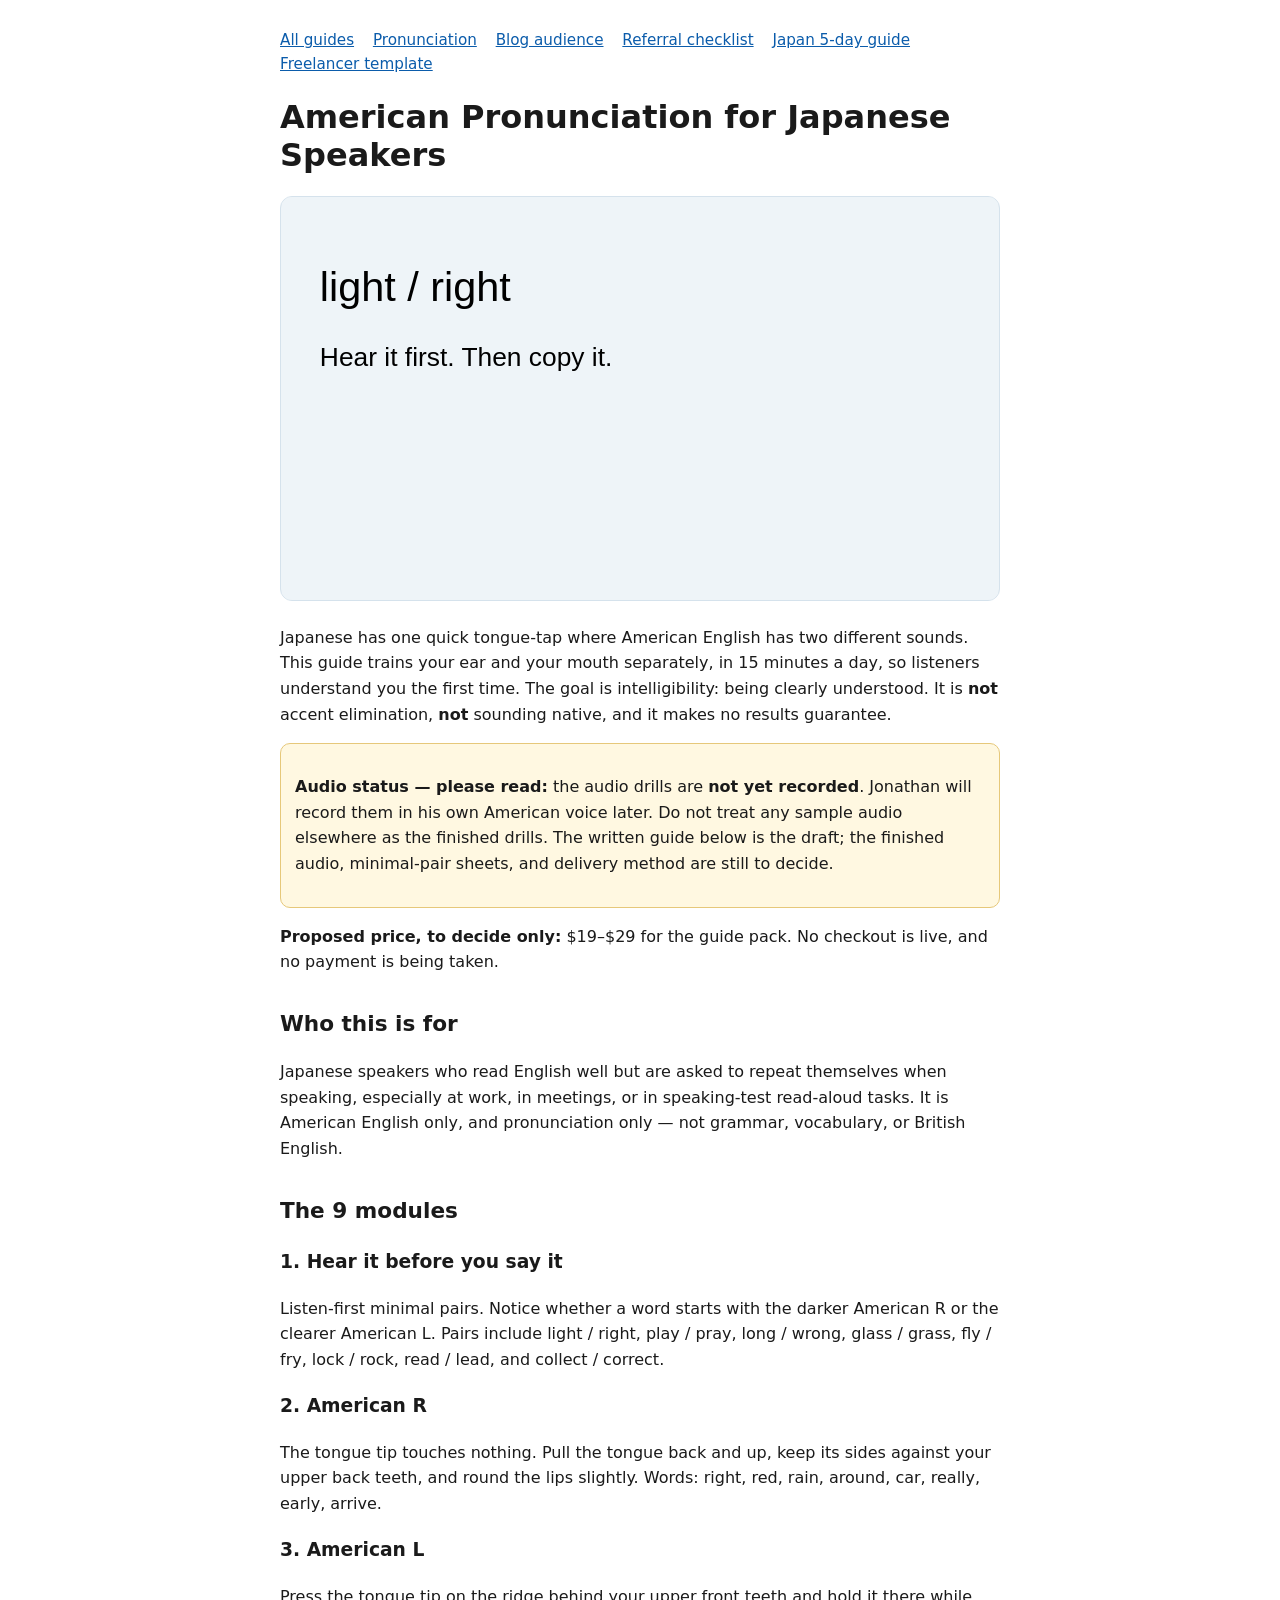
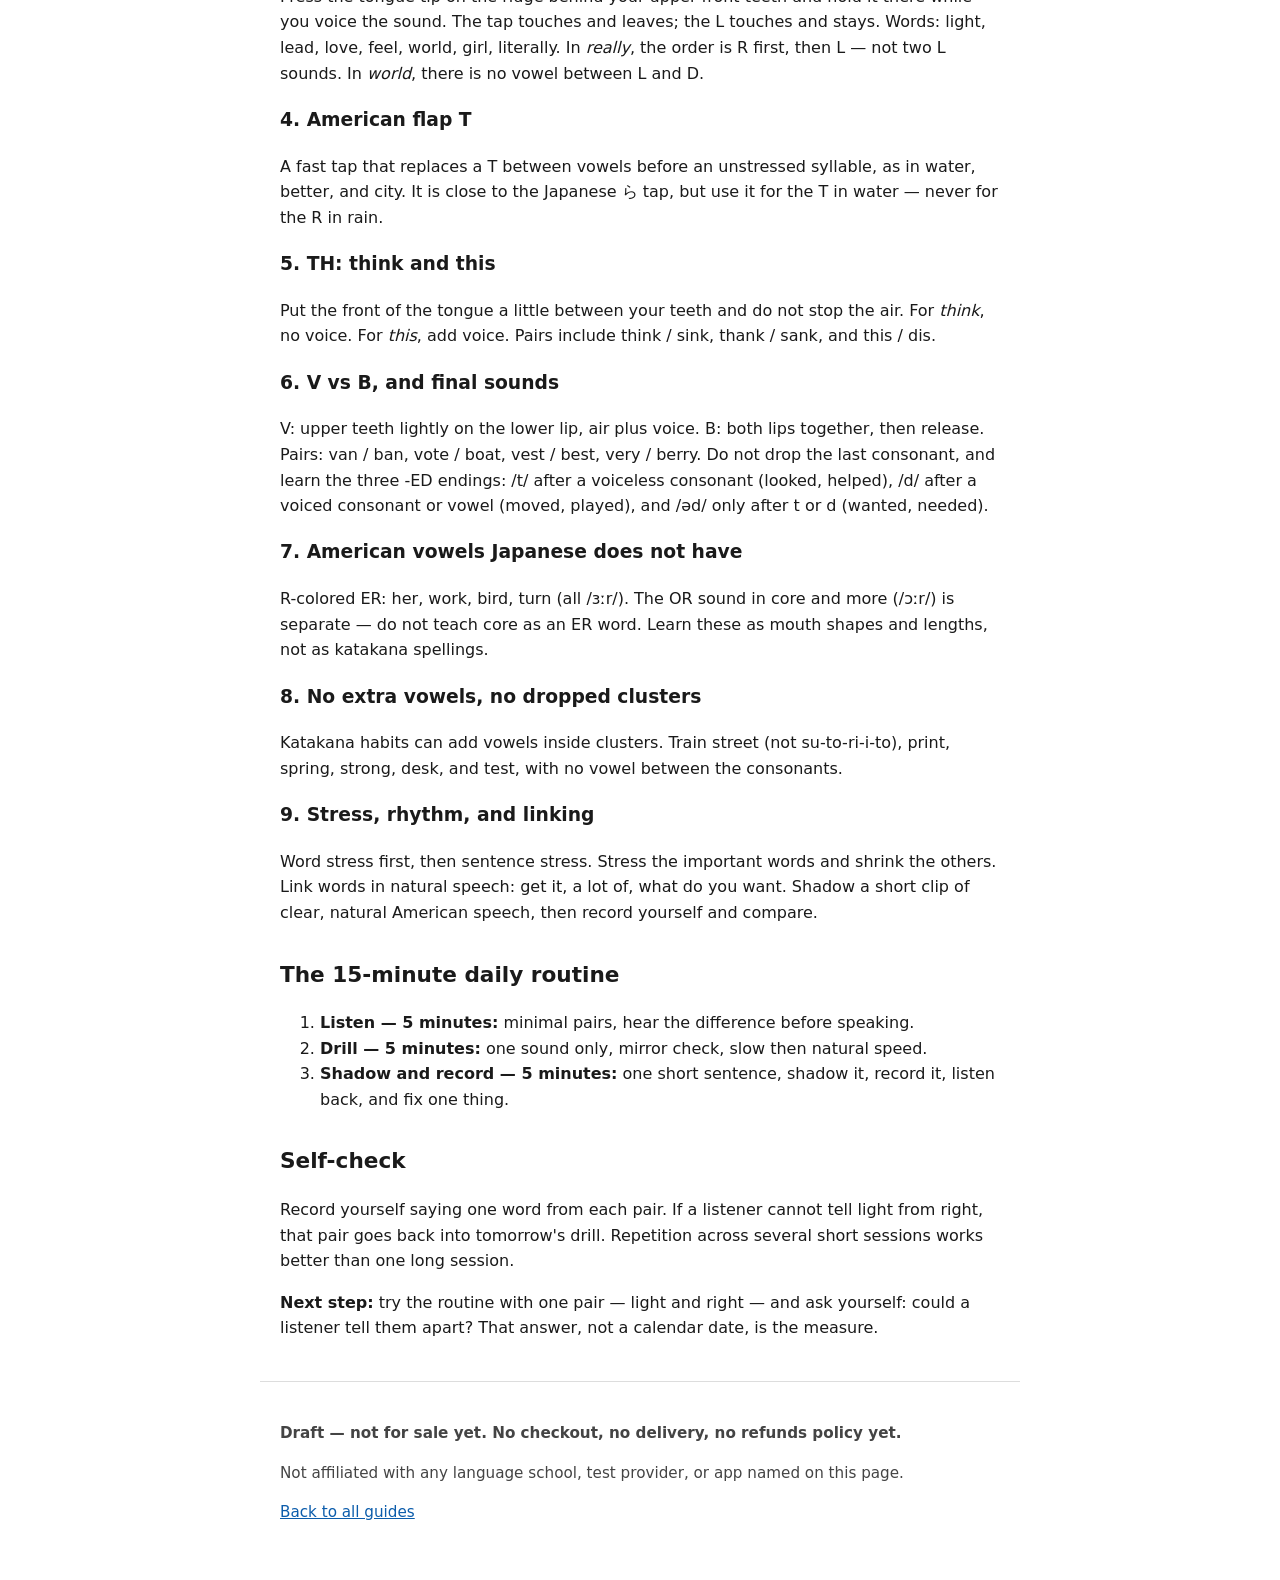
==== american-pronunciation-for-japanese-learners.html @ cc3d3645 "Add american-pronunciation-for-japanese-learners.html (deploy-ready static page set, draft, not for " ====
<!DOCTYPE html>
<html lang="en">
<head>
<meta charset="utf-8">
<meta name="viewport" content="width=device-width, initial-scale=1">
<title>American Pronunciation for Japanese Speakers: Be Understood, Not Just Correct</title>
<meta name="description" content="Learn American R and L, flap T, TH, and rhythm with short daily drills made for Japanese speakers. Hear it, copy it, record it.">
<meta name="robots" content="index, follow, max-image-preview:large">
<meta property="og:title" content="American Pronunciation for Japanese Speakers: Be Understood, Not Just Correct">
<meta property="og:description" content="Learn American R and L, flap T, TH, and rhythm with short daily drills made for Japanese speakers. Hear it, copy it, record it.">
<meta property="og:image" content="images/hero-placeholder.svg">
<meta property="og:type" content="website">
<style>
*{box-sizing:border-box}body{margin:0;font-family:system-ui,-apple-system,Segoe UI,Roboto,Arial,sans-serif;line-height:1.6;color:#1a1a1a;background:#fff}
header,main,footer{max-width:760px;margin:0 auto;padding:0 20px}
header{padding-top:28px}nav{font-size:.95rem}nav a{margin-right:14px}
h1{font-size:2rem;line-height:1.2}h2{margin-top:2rem;font-size:1.35rem}
a{color:#0b5cab}.hero{width:100%;height:auto;aspect-ratio:16/9;background:#eef4f8;border:1px solid #d5e2ec;border-radius:12px}
.card{border:1px solid #ddd;border-radius:12px;padding:16px;margin:16px 0}.note{background:#fff8e1;border:1px solid #e6c87a;border-radius:10px;padding:14px}
footer{border-top:1px solid #ddd;margin-top:40px;padding:24px 20px 40px;color:#444;font-size:.95rem}
@media(max-width:520px){h1{font-size:1.6rem}}
</style>
</head>
<body>
<header><nav><a href="index.html">All guides</a> <a href="american-pronunciation-for-japanese-learners.html">Pronunciation</a> <a href="blog-audience-growth-guide.html">Blog audience</a> <a href="referral-bonus-checklist.html">Referral checklist</a> <a href="japan-travel-5-day-guide.html">Japan 5-day guide</a> <a href="freelancer-budget-pricing-template.html">Freelancer template</a></nav></header>
<main>
<h1>American Pronunciation for Japanese Speakers</h1>
<svg class="hero" role="img" aria-label="Illustration of two speech bubbles showing light and right as a minimal pair" width="760" height="428" viewBox="0 0 760 428" xmlns="http://www.w3.org/2000/svg"><rect width="760" height="428" fill="#eef4f8"/><text x="40" y="110" font-size="44" font-family="sans-serif">light / right</text><text x="40" y="180" font-size="28" font-family="sans-serif">Hear it first. Then copy it.</text></svg>
<p>Japanese has one quick tongue-tap where American English has two different sounds. This guide trains your ear and your mouth separately, in 15 minutes a day, so listeners understand you the first time. The goal is intelligibility: being clearly understood. It is <strong>not</strong> accent elimination, <strong>not</strong> sounding native, and it makes no results guarantee.</p>
<div class="note"><p><strong>Audio status — please read:</strong> the audio drills are <strong>not yet recorded</strong>. Jonathan will record them in his own American voice later. Do not treat any sample audio elsewhere as the finished drills. The written guide below is the draft; the finished audio, minimal-pair sheets, and delivery method are still to decide.</p></div>
<p><strong>Proposed price, to decide only:</strong> $19–$29 for the guide pack. No checkout is live, and no payment is being taken.</p>
<h2>Who this is for</h2><p>Japanese speakers who read English well but are asked to repeat themselves when speaking, especially at work, in meetings, or in speaking-test read-aloud tasks. It is American English only, and pronunciation only — not grammar, vocabulary, or British English.</p>
<h2>The 9 modules</h2>
<h3>1. Hear it before you say it</h3><p>Listen-first minimal pairs. Notice whether a word starts with the darker American R or the clearer American L. Pairs include light / right, play / pray, long / wrong, glass / grass, fly / fry, lock / rock, read / lead, and collect / correct.</p>
<h3>2. American R</h3><p>The tongue tip touches nothing. Pull the tongue back and up, keep its sides against your upper back teeth, and round the lips slightly. Words: right, red, rain, around, car, really, early, arrive.</p>
<h3>3. American L</h3><p>Press the tongue tip on the ridge behind your upper front teeth and hold it there while you voice the sound. The tap touches and leaves; the L touches and stays. Words: light, lead, love, feel, world, girl, literally. In <em>really</em>, the order is R first, then L — not two L sounds. In <em>world</em>, there is no vowel between L and D.</p>
<h3>4. American flap T</h3><p>A fast tap that replaces a T between vowels before an unstressed syllable, as in water, better, and city. It is close to the Japanese ら tap, but use it for the T in water — never for the R in rain.</p>
<h3>5. TH: think and this</h3><p>Put the front of the tongue a little between your teeth and do not stop the air. For <em>think</em>, no voice. For <em>this</em>, add voice. Pairs include think / sink, thank / sank, and this / dis.</p>
<h3>6. V vs B, and final sounds</h3><p>V: upper teeth lightly on the lower lip, air plus voice. B: both lips together, then release. Pairs: van / ban, vote / boat, vest / best, very / berry. Do not drop the last consonant, and learn the three -ED endings: /t/ after a voiceless consonant (looked, helped), /d/ after a voiced consonant or vowel (moved, played), and /əd/ only after t or d (wanted, needed).</p>
<h3>7. American vowels Japanese does not have</h3><p>R-colored ER: her, work, bird, turn (all /ɜːr/). The OR sound in core and more (/ɔːr/) is separate — do not teach core as an ER word. Learn these as mouth shapes and lengths, not as katakana spellings.</p>
<h3>8. No extra vowels, no dropped clusters</h3><p>Katakana habits can add vowels inside clusters. Train street (not su-to-ri-i-to), print, spring, strong, desk, and test, with no vowel between the consonants.</p>
<h3>9. Stress, rhythm, and linking</h3><p>Word stress first, then sentence stress. Stress the important words and shrink the others. Link words in natural speech: get it, a lot of, what do you want. Shadow a short clip of clear, natural American speech, then record yourself and compare.</p>
<h2>The 15-minute daily routine</h2><ol><li><strong>Listen — 5 minutes:</strong> minimal pairs, hear the difference before speaking.</li><li><strong>Drill — 5 minutes:</strong> one sound only, mirror check, slow then natural speed.</li><li><strong>Shadow and record — 5 minutes:</strong> one short sentence, shadow it, record it, listen back, and fix one thing.</li></ol>
<h2>Self-check</h2><p>Record yourself saying one word from each pair. If a listener cannot tell light from right, that pair goes back into tomorrow's drill. Repetition across several short sessions works better than one long session.</p>
<p><strong>Next step:</strong> try the routine with one pair — light and right — and ask yourself: could a listener tell them apart? That answer, not a calendar date, is the measure.</p>
</main>
<footer>
<p><strong>Draft — not for sale yet. No checkout, no delivery, no refunds policy yet.</strong></p>
<p>Not affiliated with any language school, test provider, or app named on this page.</p>
<p><a href="index.html">Back to all guides</a></p>
</footer>
</body>
</html>
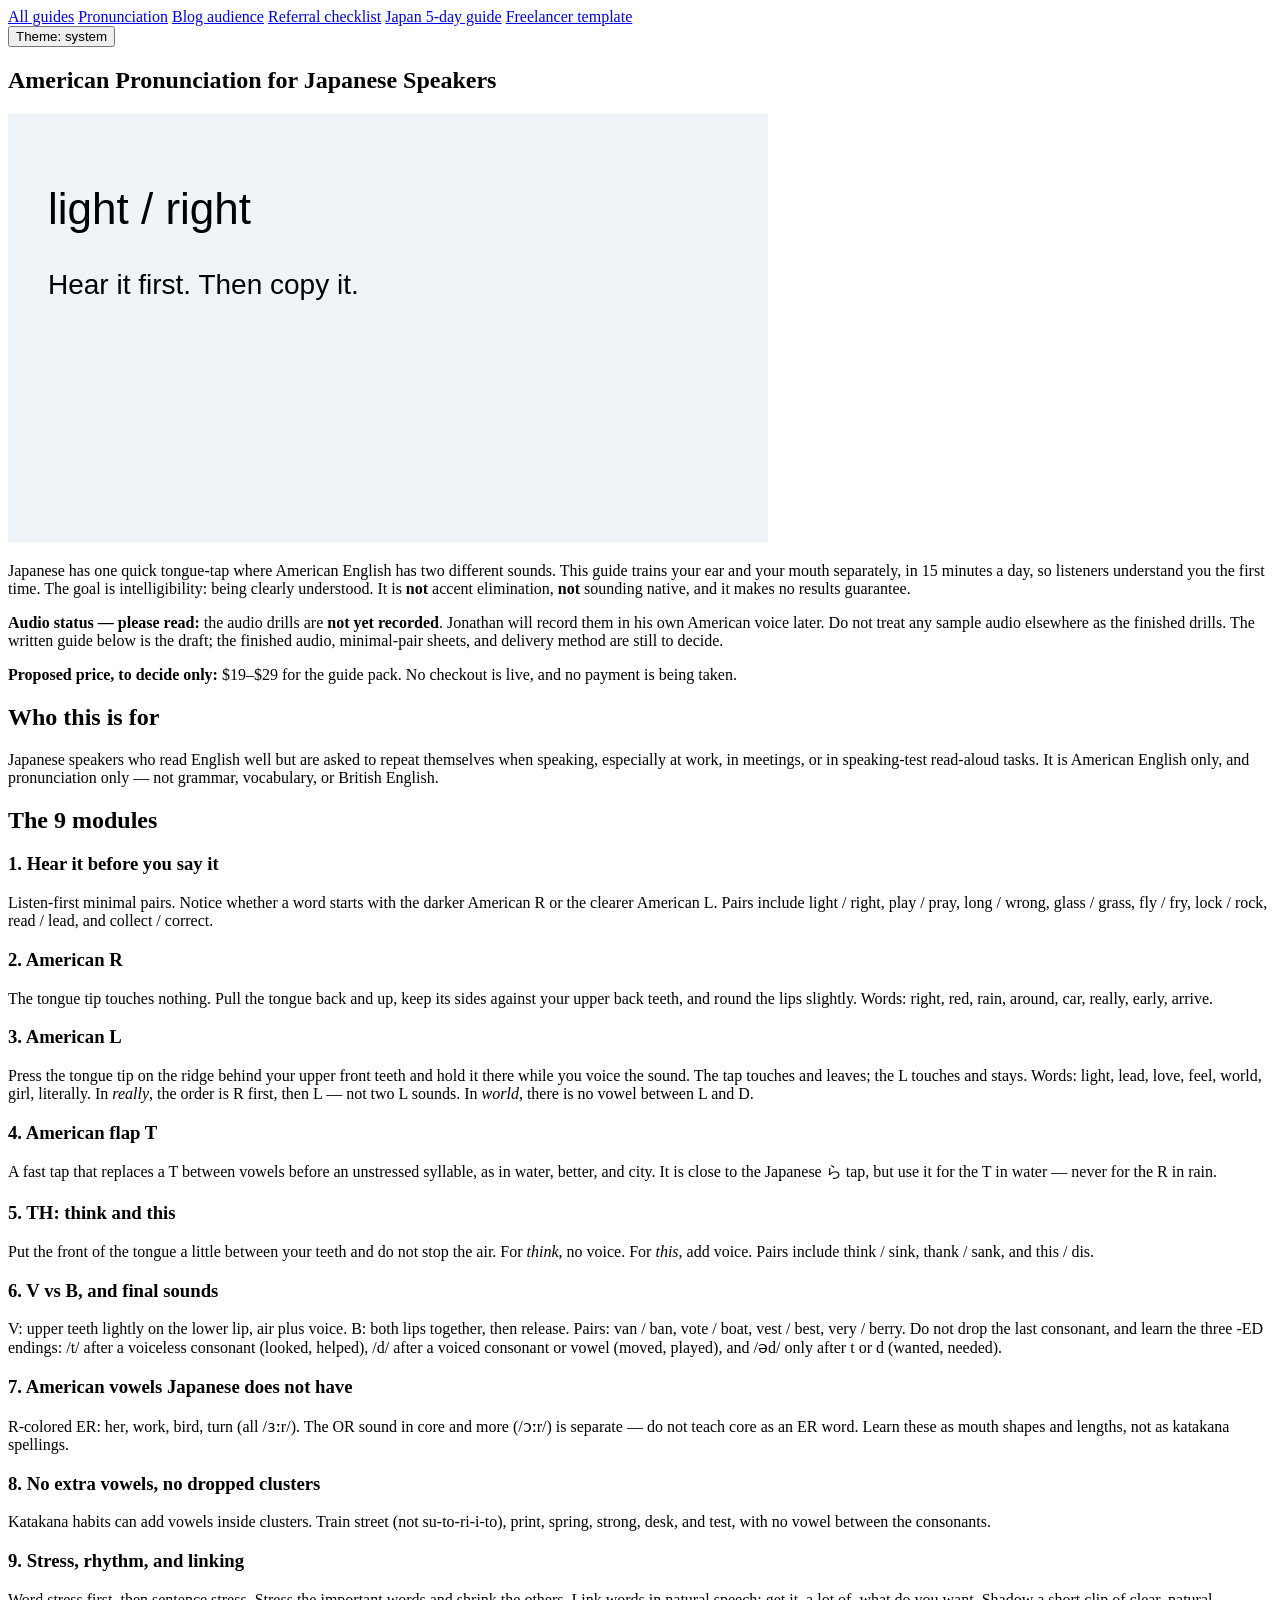
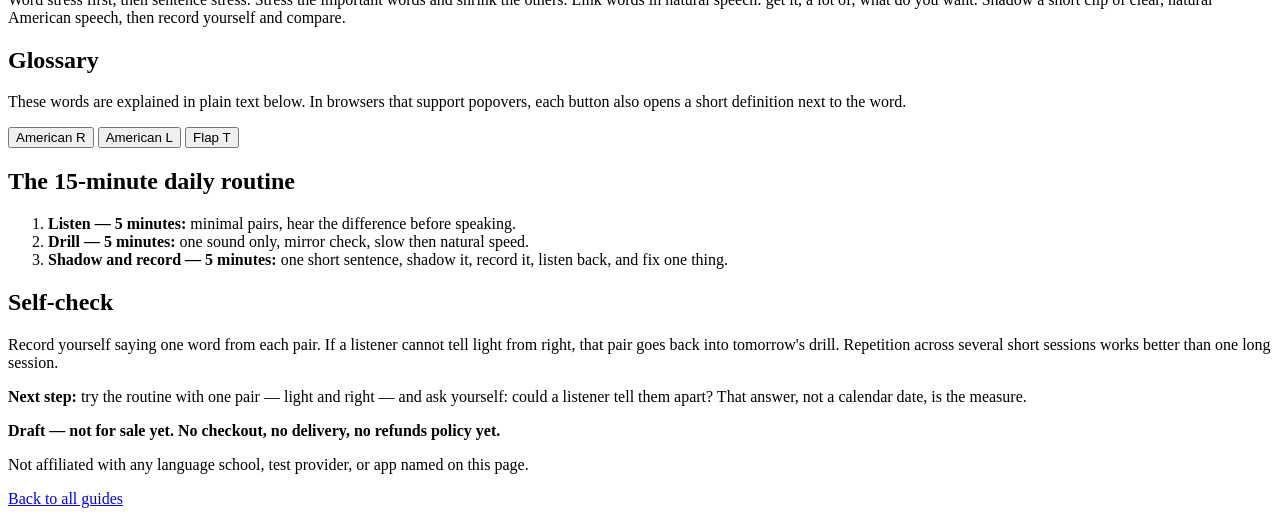
==== commit ff486fbb: "Upgrade american-pronunciation-for-japanese-learners.html with 2026 HTML/CSS/JS methods (draft, not " ====
--- a/american-pronunciation-for-japanese-learners.html
+++ b/american-pronunciation-for-japanese-learners.html
@@ -3,6 +3,7 @@
 <head>
 <meta charset="utf-8">
 <meta name="viewport" content="width=device-width, initial-scale=1">
+<meta name="color-scheme" content="light dark">
 <title>American Pronunciation for Japanese Speakers: Be Understood, Not Just Correct</title>
 <meta name="description" content="Learn American R and L, flap T, TH, and rhythm with short daily drills made for Japanese speakers. Hear it, copy it, record it.">
 <meta name="robots" content="index, follow, max-image-preview:large">
@@ -10,22 +11,43 @@
 <meta property="og:description" content="Learn American R and L, flap T, TH, and rhythm with short daily drills made for Japanese speakers. Hear it, copy it, record it.">
 <meta property="og:image" content="images/hero-placeholder.svg">
 <meta property="og:type" content="website">
-<style>
-*{box-sizing:border-box}body{margin:0;font-family:system-ui,-apple-system,Segoe UI,Roboto,Arial,sans-serif;line-height:1.6;color:#1a1a1a;background:#fff}
-header,main,footer{max-width:760px;margin:0 auto;padding:0 20px}
-header{padding-top:28px}nav{font-size:.95rem}nav a{margin-right:14px}
-h1{font-size:2rem;line-height:1.2}h2{margin-top:2rem;font-size:1.35rem}
-a{color:#0b5cab}.hero{width:100%;height:auto;aspect-ratio:16/9;background:#eef4f8;border:1px solid #d5e2ec;border-radius:12px}
-.card{border:1px solid #ddd;border-radius:12px;padding:16px;margin:16px 0}.note{background:#fff8e1;border:1px solid #e6c87a;border-radius:10px;padding:14px}
-footer{border-top:1px solid #ddd;margin-top:40px;padding:24px 20px 40px;color:#444;font-size:.95rem}
-@media(max-width:520px){h1{font-size:1.6rem}}
-</style>
+<link rel="stylesheet" href="assets/style.css">
+<style>.skip-link{position:absolute;inset-inline-start:-9999px}.skip-link:focus{inset-inline-start:1rem;inset-block-start:1rem;background:Canvas;color:CanvasText;padding:.5rem}.progress{position:fixed;inset-block-start:0;inset-inline:0;block-size:4px;z-index:10}</style>
+<script type="application/ld+json">
+[
+  {
+    "@context": "https://schema.org",
+    "@type": "WebPage",
+    "name": "American Pronunciation for Japanese Speakers: Be Understood, Not Just Correct",
+    "description": "Learn American R and L, flap T, TH, and rhythm with short daily drills made for Japanese speakers. Hear it, copy it, record it.",
+    "inLanguage": "en"
+  },
+  {
+    "@context": "https://schema.org",
+    "@type": "Article",
+    "headline": "American Pronunciation for Japanese Speakers: Be Understood, Not Just Correct",
+    "description": "Learn American R and L, flap T, TH, and rhythm with short daily drills made for Japanese speakers. Hear it, copy it, record it.",
+    "inLanguage": "en",
+    "author": {
+      "@type": "Person",
+      "name": "Jonathan"
+    }
+  }
+]
+</script>
+<script type="speculationrules">
+{"prerender":[{"where":{"href_matches":"/*"},"eagerness":"moderate"}]}
+</script>
 </head>
 <body>
-<header><nav><a href="index.html">All guides</a> <a href="american-pronunciation-for-japanese-learners.html">Pronunciation</a> <a href="blog-audience-growth-guide.html">Blog audience</a> <a href="referral-bonus-checklist.html">Referral checklist</a> <a href="japan-travel-5-day-guide.html">Japan 5-day guide</a> <a href="freelancer-budget-pricing-template.html">Freelancer template</a></nav></header>
-<main>
+<div class="progress" aria-hidden="true"></div>
+<a class="skip-link" href="#main">Skip to main content</a>
+<span id="top-sentinel" aria-hidden="true"></span>
+<header><nav aria-label="Guide pages"><a href="index.html">All guides</a> <a href="american-pronunciation-for-japanese-learners.html">Pronunciation</a> <a href="blog-audience-growth-guide.html">Blog audience</a> <a href="referral-bonus-checklist.html">Referral checklist</a> <a href="japan-travel-5-day-guide.html">Japan 5-day guide</a> <a href="freelancer-budget-pricing-template.html">Freelancer template</a></nav><button class="theme-toggle" type="button" data-theme-toggle aria-label="Toggle colour theme">Theme: system</button></header>
+<main id="main">
+<article>
 <h1>American Pronunciation for Japanese Speakers</h1>
-<svg class="hero" role="img" aria-label="Illustration of two speech bubbles showing light and right as a minimal pair" width="760" height="428" viewBox="0 0 760 428" xmlns="http://www.w3.org/2000/svg"><rect width="760" height="428" fill="#eef4f8"/><text x="40" y="110" font-size="44" font-family="sans-serif">light / right</text><text x="40" y="180" font-size="28" font-family="sans-serif">Hear it first. Then copy it.</text></svg>
+<svg class="hero" fetchpriority="high" role="img" aria-label="Illustration of two speech bubbles showing light and right as a minimal pair" width="760" height="428" viewBox="0 0 760 428" xmlns="http://www.w3.org/2000/svg"><rect width="760" height="428" fill="#eef4f8"/><text x="40" y="110" font-size="44" font-family="sans-serif">light / right</text><text x="40" y="180" font-size="28" font-family="sans-serif">Hear it first. Then copy it.</text></svg>
 <p>Japanese has one quick tongue-tap where American English has two different sounds. This guide trains your ear and your mouth separately, in 15 minutes a day, so listeners understand you the first time. The goal is intelligibility: being clearly understood. It is <strong>not</strong> accent elimination, <strong>not</strong> sounding native, and it makes no results guarantee.</p>
 <div class="note"><p><strong>Audio status — please read:</strong> the audio drills are <strong>not yet recorded</strong>. Jonathan will record them in his own American voice later. Do not treat any sample audio elsewhere as the finished drills. The written guide below is the draft; the finished audio, minimal-pair sheets, and delivery method are still to decide.</p></div>
 <p><strong>Proposed price, to decide only:</strong> $19–$29 for the guide pack. No checkout is live, and no payment is being taken.</p>
@@ -40,14 +62,27 @@
 <h3>7. American vowels Japanese does not have</h3><p>R-colored ER: her, work, bird, turn (all /ɜːr/). The OR sound in core and more (/ɔːr/) is separate — do not teach core as an ER word. Learn these as mouth shapes and lengths, not as katakana spellings.</p>
 <h3>8. No extra vowels, no dropped clusters</h3><p>Katakana habits can add vowels inside clusters. Train street (not su-to-ri-i-to), print, spring, strong, desk, and test, with no vowel between the consonants.</p>
 <h3>9. Stress, rhythm, and linking</h3><p>Word stress first, then sentence stress. Stress the important words and shrink the others. Link words in natural speech: get it, a lot of, what do you want. Shadow a short clip of clear, natural American speech, then record yourself and compare.</p>
+<section class="glossary" aria-label="Pronunciation glossary">
+<h2>Glossary</h2>
+<p>These words are explained in plain text below. In browsers that support popovers, each button also opens a short definition next to the word.</p>
+<button class="gloss-btn" type="button" popovertarget="gloss-r" aria-label="Definition of American R">American R</button>
+<div class="gloss" id="gloss-r" popover><p>American R: the tongue tip touches nothing. Pull the tongue back and up, keep its sides against your upper back teeth, and round the lips slightly.</p></div>
+<button class="gloss-btn" type="button" popovertarget="gloss-l" aria-label="Definition of American L">American L</button>
+<div class="gloss" id="gloss-l" popover><p>American L: press the tongue tip on the ridge behind your upper front teeth and hold it there while you voice the sound. The tap touches and leaves; the L touches and stays.</p></div>
+<button class="gloss-btn" type="button" popovertarget="gloss-t" aria-label="Definition of flap T">Flap T</button>
+<div class="gloss" id="gloss-t" popover><p>Flap T: a fast tap that replaces a T between vowels before an unstressed syllable, as in water, better, and city.</p></div>
+</section>
 <h2>The 15-minute daily routine</h2><ol><li><strong>Listen — 5 minutes:</strong> minimal pairs, hear the difference before speaking.</li><li><strong>Drill — 5 minutes:</strong> one sound only, mirror check, slow then natural speed.</li><li><strong>Shadow and record — 5 minutes:</strong> one short sentence, shadow it, record it, listen back, and fix one thing.</li></ol>
 <h2>Self-check</h2><p>Record yourself saying one word from each pair. If a listener cannot tell light from right, that pair goes back into tomorrow's drill. Repetition across several short sessions works better than one long session.</p>
 <p><strong>Next step:</strong> try the routine with one pair — light and right — and ask yourself: could a listener tell them apart? That answer, not a calendar date, is the measure.</p>
+</article>
 </main>
 <footer>
 <p><strong>Draft — not for sale yet. No checkout, no delivery, no refunds policy yet.</strong></p>
 <p>Not affiliated with any language school, test provider, or app named on this page.</p>
 <p><a href="index.html">Back to all guides</a></p>
 </footer>
+<button class="to-top" type="button" data-to-top hidden>Back to top</button>
+<script type="module" src="assets/app.js" defer></script>
 </body>
 </html>
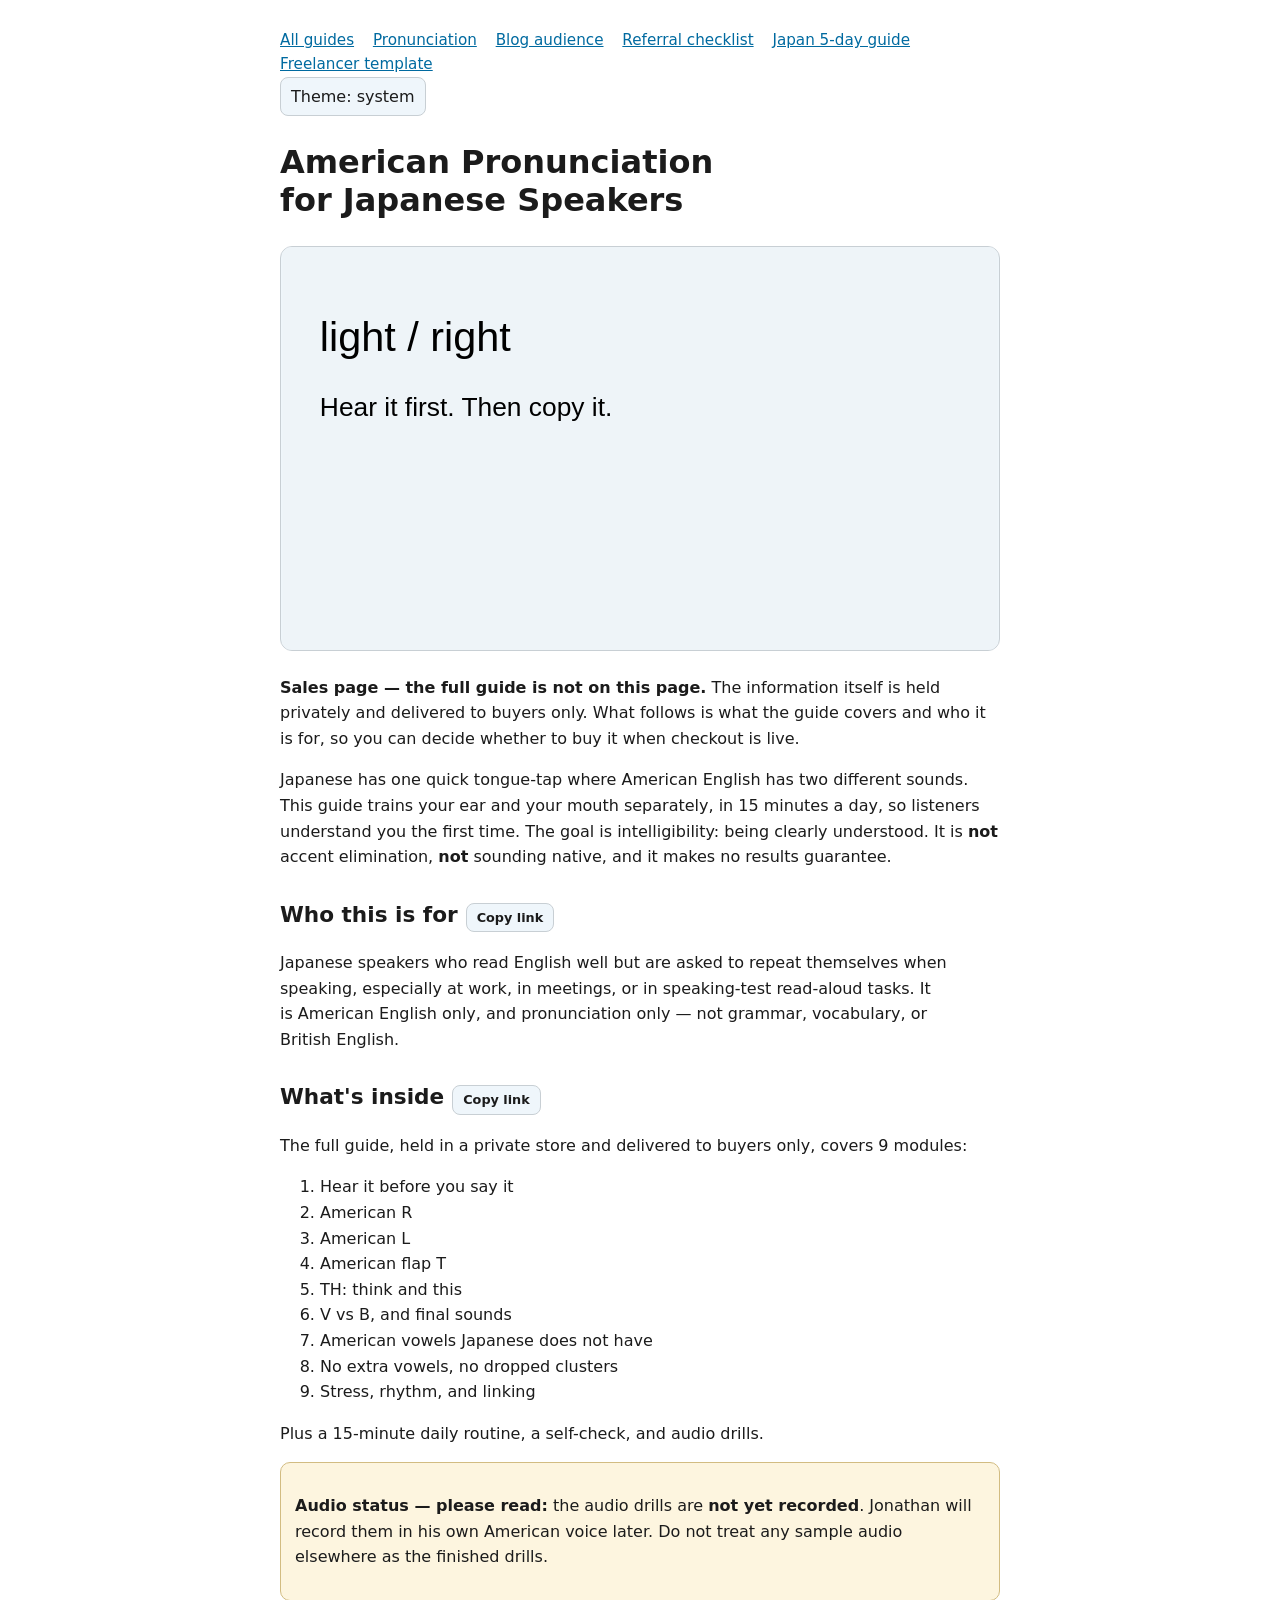
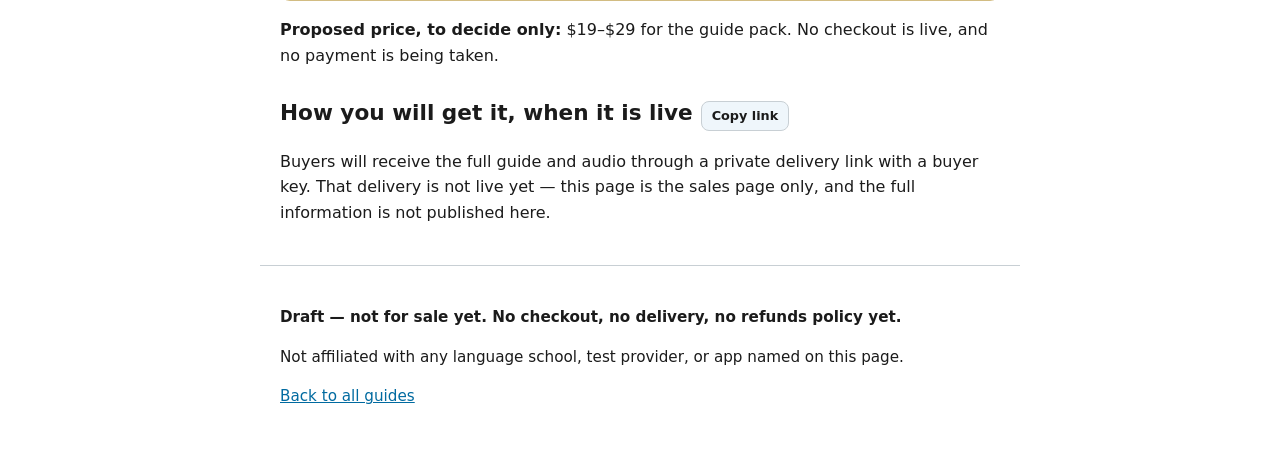
==== commit 0d4e9819: "Replace full guide with sales page only: american-pronunciation-for-japanese-learners.html (full con" ====
--- a/american-pronunciation-for-japanese-learners.html
+++ b/american-pronunciation-for-japanese-learners.html
@@ -48,33 +48,13 @@
 <article>
 <h1>American Pronunciation for Japanese Speakers</h1>
 <svg class="hero" fetchpriority="high" role="img" aria-label="Illustration of two speech bubbles showing light and right as a minimal pair" width="760" height="428" viewBox="0 0 760 428" xmlns="http://www.w3.org/2000/svg"><rect width="760" height="428" fill="#eef4f8"/><text x="40" y="110" font-size="44" font-family="sans-serif">light / right</text><text x="40" y="180" font-size="28" font-family="sans-serif">Hear it first. Then copy it.</text></svg>
+<p><strong>Sales page — the full guide is not on this page.</strong> The information itself is held privately and delivered to buyers only. What follows is what the guide covers and who it is for, so you can decide whether to buy it when checkout is live.</p>
 <p>Japanese has one quick tongue-tap where American English has two different sounds. This guide trains your ear and your mouth separately, in 15 minutes a day, so listeners understand you the first time. The goal is intelligibility: being clearly understood. It is <strong>not</strong> accent elimination, <strong>not</strong> sounding native, and it makes no results guarantee.</p>
-<div class="note"><p><strong>Audio status — please read:</strong> the audio drills are <strong>not yet recorded</strong>. Jonathan will record them in his own American voice later. Do not treat any sample audio elsewhere as the finished drills. The written guide below is the draft; the finished audio, minimal-pair sheets, and delivery method are still to decide.</p></div>
+<h2>Who this is for</h2><p>Japanese speakers who read English well but are asked to repeat themselves when speaking, especially at work, in meetings, or in speaking-test read-aloud tasks. It is American English only, and pronunciation only — not grammar, vocabulary, or British English.</p>
+<h2>What's inside</h2><p>The full guide, held in a private store and delivered to buyers only, covers 9 modules:</p><ol><li>Hear it before you say it</li><li>American R</li><li>American L</li><li>American flap T</li><li>TH: think and this</li><li>V vs B, and final sounds</li><li>American vowels Japanese does not have</li><li>No extra vowels, no dropped clusters</li><li>Stress, rhythm, and linking</li></ol><p>Plus a 15-minute daily routine, a self-check, and audio drills.</p>
+<div class="note"><p><strong>Audio status — please read:</strong> the audio drills are <strong>not yet recorded</strong>. Jonathan will record them in his own American voice later. Do not treat any sample audio elsewhere as the finished drills.</p></div>
 <p><strong>Proposed price, to decide only:</strong> $19–$29 for the guide pack. No checkout is live, and no payment is being taken.</p>
-<h2>Who this is for</h2><p>Japanese speakers who read English well but are asked to repeat themselves when speaking, especially at work, in meetings, or in speaking-test read-aloud tasks. It is American English only, and pronunciation only — not grammar, vocabulary, or British English.</p>
-<h2>The 9 modules</h2>
-<h3>1. Hear it before you say it</h3><p>Listen-first minimal pairs. Notice whether a word starts with the darker American R or the clearer American L. Pairs include light / right, play / pray, long / wrong, glass / grass, fly / fry, lock / rock, read / lead, and collect / correct.</p>
-<h3>2. American R</h3><p>The tongue tip touches nothing. Pull the tongue back and up, keep its sides against your upper back teeth, and round the lips slightly. Words: right, red, rain, around, car, really, early, arrive.</p>
-<h3>3. American L</h3><p>Press the tongue tip on the ridge behind your upper front teeth and hold it there while you voice the sound. The tap touches and leaves; the L touches and stays. Words: light, lead, love, feel, world, girl, literally. In <em>really</em>, the order is R first, then L — not two L sounds. In <em>world</em>, there is no vowel between L and D.</p>
-<h3>4. American flap T</h3><p>A fast tap that replaces a T between vowels before an unstressed syllable, as in water, better, and city. It is close to the Japanese ら tap, but use it for the T in water — never for the R in rain.</p>
-<h3>5. TH: think and this</h3><p>Put the front of the tongue a little between your teeth and do not stop the air. For <em>think</em>, no voice. For <em>this</em>, add voice. Pairs include think / sink, thank / sank, and this / dis.</p>
-<h3>6. V vs B, and final sounds</h3><p>V: upper teeth lightly on the lower lip, air plus voice. B: both lips together, then release. Pairs: van / ban, vote / boat, vest / best, very / berry. Do not drop the last consonant, and learn the three -ED endings: /t/ after a voiceless consonant (looked, helped), /d/ after a voiced consonant or vowel (moved, played), and /əd/ only after t or d (wanted, needed).</p>
-<h3>7. American vowels Japanese does not have</h3><p>R-colored ER: her, work, bird, turn (all /ɜːr/). The OR sound in core and more (/ɔːr/) is separate — do not teach core as an ER word. Learn these as mouth shapes and lengths, not as katakana spellings.</p>
-<h3>8. No extra vowels, no dropped clusters</h3><p>Katakana habits can add vowels inside clusters. Train street (not su-to-ri-i-to), print, spring, strong, desk, and test, with no vowel between the consonants.</p>
-<h3>9. Stress, rhythm, and linking</h3><p>Word stress first, then sentence stress. Stress the important words and shrink the others. Link words in natural speech: get it, a lot of, what do you want. Shadow a short clip of clear, natural American speech, then record yourself and compare.</p>
-<section class="glossary" aria-label="Pronunciation glossary">
-<h2>Glossary</h2>
-<p>These words are explained in plain text below. In browsers that support popovers, each button also opens a short definition next to the word.</p>
-<button class="gloss-btn" type="button" popovertarget="gloss-r" aria-label="Definition of American R">American R</button>
-<div class="gloss" id="gloss-r" popover><p>American R: the tongue tip touches nothing. Pull the tongue back and up, keep its sides against your upper back teeth, and round the lips slightly.</p></div>
-<button class="gloss-btn" type="button" popovertarget="gloss-l" aria-label="Definition of American L">American L</button>
-<div class="gloss" id="gloss-l" popover><p>American L: press the tongue tip on the ridge behind your upper front teeth and hold it there while you voice the sound. The tap touches and leaves; the L touches and stays.</p></div>
-<button class="gloss-btn" type="button" popovertarget="gloss-t" aria-label="Definition of flap T">Flap T</button>
-<div class="gloss" id="gloss-t" popover><p>Flap T: a fast tap that replaces a T between vowels before an unstressed syllable, as in water, better, and city.</p></div>
-</section>
-<h2>The 15-minute daily routine</h2><ol><li><strong>Listen — 5 minutes:</strong> minimal pairs, hear the difference before speaking.</li><li><strong>Drill — 5 minutes:</strong> one sound only, mirror check, slow then natural speed.</li><li><strong>Shadow and record — 5 minutes:</strong> one short sentence, shadow it, record it, listen back, and fix one thing.</li></ol>
-<h2>Self-check</h2><p>Record yourself saying one word from each pair. If a listener cannot tell light from right, that pair goes back into tomorrow's drill. Repetition across several short sessions works better than one long session.</p>
-<p><strong>Next step:</strong> try the routine with one pair — light and right — and ask yourself: could a listener tell them apart? That answer, not a calendar date, is the measure.</p>
+<h2>How you will get it, when it is live</h2><p>Buyers will receive the full guide and audio through a private delivery link with a buyer key. That delivery is not live yet — this page is the sales page only, and the full information is not published here.</p>
 </article>
 </main>
 <footer>
--- a/assets/style.css
+++ b/assets/style.css
@@ -0,0 +1,175 @@
+/* Shared stylesheet for the paid-information draft pages.
+   Progressive enhancement only: every rule below degrades to the plain
+   readable page when a feature is unsupported. No external assets. */
+@layer base, components, utilities;
+
+@property --progress {
+  syntax: "<number>";
+  inherits: false;
+  initial-value: 0;
+}
+
+@layer base {
+  :root {
+    color-scheme: light dark;
+    --ink: light-dark(oklch(0.22 0 0), oklch(0.92 0 0));
+    --paper: light-dark(oklch(1 0 0), oklch(0.22 0 0));
+    --accent: light-dark(oklch(0.5 0.12 240), oklch(0.78 0.1 240));
+    --panel: light-dark(oklch(0.97 0.01 240), oklch(0.28 0.01 240));
+    --line: light-dark(oklch(0.85 0.01 240), oklch(0.4 0.01 240));
+    --note-bg: light-dark(oklch(0.97 0.03 90), oklch(0.3 0.03 90));
+    --note-line: light-dark(oklch(0.8 0.08 90), oklch(0.55 0.08 90));
+    --progress: 0;
+  }
+  html[data-theme="light"] { color-scheme: light; }
+  html[data-theme="dark"] { color-scheme: dark; }
+  *, *::before, *::after { box-sizing: border-box; }
+  body {
+    margin: 0;
+    font-family: system-ui, -apple-system, "Segoe UI", Roboto, Arial, sans-serif;
+    line-height: 1.6;
+    color: var(--ink);
+    background: var(--paper);
+  }
+  header, main, footer {
+    max-width: 760px;
+    margin-inline: auto;
+    padding-inline: 20px;
+  }
+  header { padding-block-start: 28px; }
+  nav { font-size: 0.95rem; }
+  nav a { margin-inline-end: 14px; }
+  h1, h2, h3 { text-wrap: balance; line-height: 1.2; }
+  h1 { font-size: clamp(1.6rem, 4vw + 1rem, 2rem); }
+  h2 { margin-block-start: 2rem; font-size: clamp(1.25rem, 2vw + 1rem, 1.35rem); }
+  p, li { text-wrap: pretty; }
+  a { color: var(--accent); }
+  footer {
+    border-block-start: 1px solid var(--line);
+    margin-block-start: 40px;
+    padding-block: 24px 40px;
+    color: var(--ink);
+    font-size: 0.95rem;
+  }
+}
+
+@layer components {
+  .hero {
+    inline-size: 100%;
+    block-size: auto;
+    aspect-ratio: 16 / 9;
+    background: var(--panel);
+    border: 1px solid var(--line);
+    border-radius: 12px;
+    view-transition-name: hero;
+  }
+  .note {
+    background: var(--note-bg);
+    border: 1px solid var(--note-line);
+    border-radius: 10px;
+    padding: 14px;
+  }
+  .theme-toggle, .to-top, .copy-link, .gloss-btn {
+    font: inherit;
+    color: var(--ink);
+    background: var(--panel);
+    border: 1px solid var(--line);
+    border-radius: 8px;
+    padding: 6px 10px;
+    cursor: pointer;
+  }
+  .to-top {
+    position: fixed;
+    inset-block-end: 1rem;
+    inset-inline-end: 1rem;
+    z-index: 20;
+  }
+  .copy-link { margin-inline-start: 8px; font-size: 0.8rem; }
+  /* Card grid: container query + subgrid. Falls back to a single column. */
+  .card-grid {
+    container-type: inline-size;
+    display: grid;
+    gap: 16px;
+    grid-template-rows: auto 1fr;
+    margin-block: 16px;
+  }
+  @container (min-width: 40rem) {
+    .card-grid { grid-template-columns: 1fr 1fr; }
+  }
+  guide-card.card {
+    display: grid;
+    grid-row: span 2;
+    grid-template-rows: subgrid;
+    align-content: start;
+  }
+  .card {
+    border: 1px solid var(--line);
+    border-radius: 12px;
+    padding: 16px;
+    margin-block: 0;
+    background: var(--paper);
+  }
+  .card-grid:has(guide-card:hover) guide-card:not(:hover) { opacity: 0.92; }
+  guide-card:has(a:focus-visible) { outline: 2px solid var(--accent); outline-offset: 2px; }
+  /* Scoped guide-card styles: do not leak into article text. */
+  @scope (guide-card) {
+    :scope { container-type: inline-size; }
+    h2 { margin-block-start: 0; }
+    a { text-decoration-thickness: 1px; }
+  }
+  /* Glossary popovers, anchored to their buttons where supported. */
+  .gloss-btn { anchor-name: --gloss; margin-inline-end: 8px; margin-block-end: 8px; }
+  .gloss {
+    background: var(--paper);
+    color: var(--ink);
+    border: 1px solid var(--line);
+    border-radius: 10px;
+    padding: 12px 14px;
+    max-inline-size: 34rem;
+  }
+  @supports (anchor-name: --gloss) {
+    .gloss {
+      position: fixed;
+      position-anchor: --gloss;
+      position-area: block-end;
+      position-try-fallbacks: flip-block, flip-inline;
+      margin-block-start: 8px;
+    }
+  }
+  /* Reading progress: scroll-driven, transform only. */
+  .progress {
+    background: linear-gradient(90deg, var(--accent), var(--accent));
+    transform-origin: 0 50%;
+    scale: 0 1;
+  }
+  @supports (animation-timeline: scroll()) {
+    .progress {
+      animation: progress linear both;
+      animation-timeline: scroll(root block);
+    }
+    article h2 {
+      animation: reveal linear both;
+      animation-timeline: view();
+      animation-range: entry 0% entry 60%;
+    }
+  }
+  @keyframes progress { to { scale: 1 1; } }
+  @keyframes reveal {
+    from { opacity: 0; transform: translateY(8px); }
+    to { opacity: 1; transform: translateY(0); }
+  }
+}
+
+@layer utilities {
+  @view-transition { navigation: auto; }
+}
+
+@media (prefers-reduced-motion: reduce) {
+  *, *::before, *::after {
+    animation: none;
+    transition: none;
+    scroll-behavior: auto;
+  }
+  .hero { view-transition-name: none; }
+  .progress { scale: 1 1; }
+}
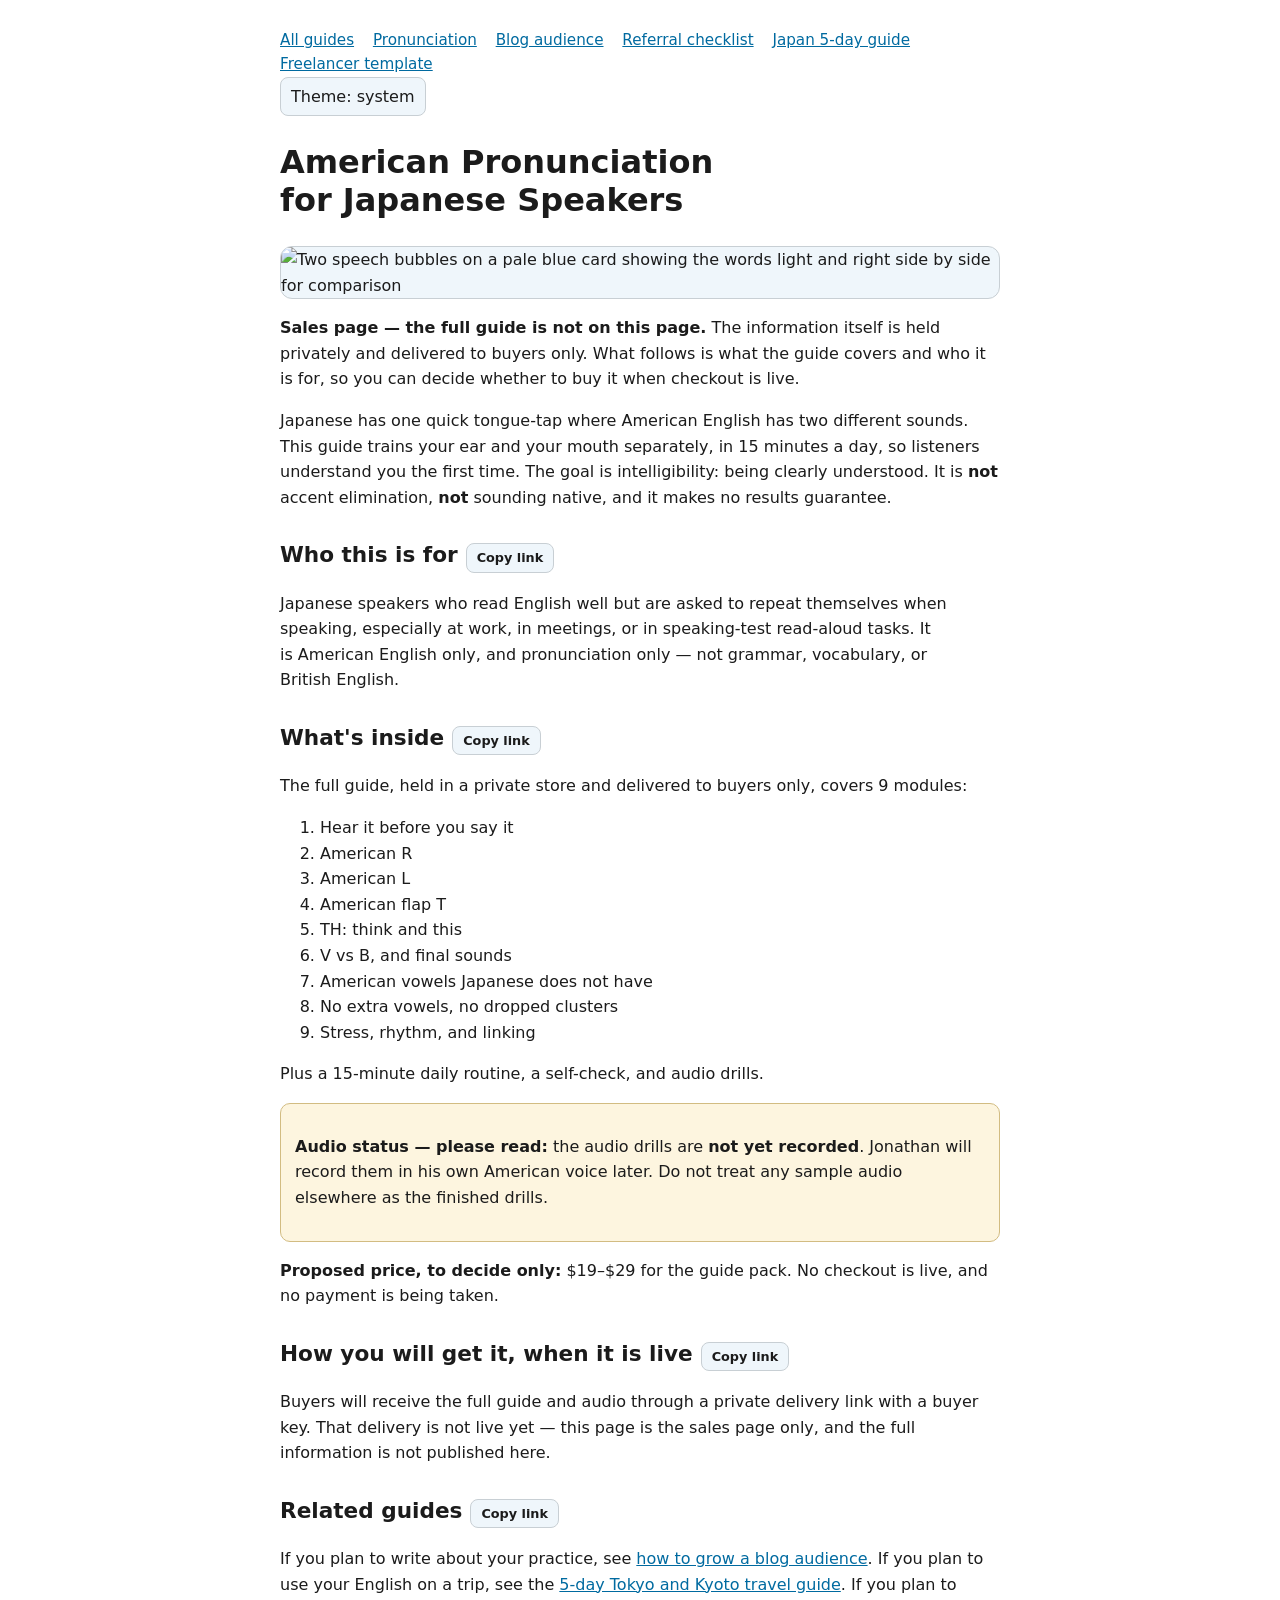
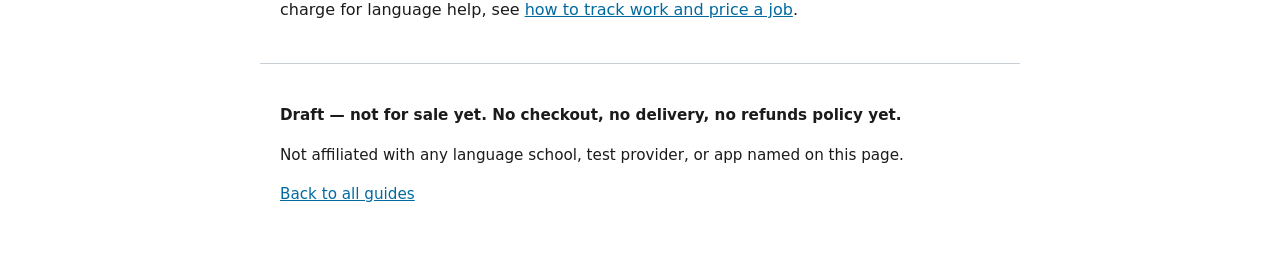
==== commit 4b19be79: "Blogger advice step 1+3: real WebP hero, share image, in-body related links" ====
--- a/american-pronunciation-for-japanese-learners.html
+++ b/american-pronunciation-for-japanese-learners.html
@@ -9,7 +9,9 @@
 <meta name="robots" content="index, follow, max-image-preview:large">
 <meta property="og:title" content="American Pronunciation for Japanese Speakers: Be Understood, Not Just Correct">
 <meta property="og:description" content="Learn American R and L, flap T, TH, and rhythm with short daily drills made for Japanese speakers. Hear it, copy it, record it.">
-<meta property="og:image" content="images/hero-placeholder.svg">
+<meta property="og:image" content="images/share-pronunciation.jpg">
+<meta property="og:image:width" content="1200">
+<meta property="og:image:height" content="630">
 <meta property="og:type" content="website">
 <link rel="stylesheet" href="assets/style.css">
 <style>.skip-link{position:absolute;inset-inline-start:-9999px}.skip-link:focus{inset-inline-start:1rem;inset-block-start:1rem;background:Canvas;color:CanvasText;padding:.5rem}.progress{position:fixed;inset-block-start:0;inset-inline:0;block-size:4px;z-index:10}</style>
@@ -47,7 +49,7 @@
 <main id="main">
 <article>
 <h1>American Pronunciation for Japanese Speakers</h1>
-<svg class="hero" fetchpriority="high" role="img" aria-label="Illustration of two speech bubbles showing light and right as a minimal pair" width="760" height="428" viewBox="0 0 760 428" xmlns="http://www.w3.org/2000/svg"><rect width="760" height="428" fill="#eef4f8"/><text x="40" y="110" font-size="44" font-family="sans-serif">light / right</text><text x="40" y="180" font-size="28" font-family="sans-serif">Hear it first. Then copy it.</text></svg>
+<img class="hero" src="images/hero-pronunciation.webp" width="1200" height="675" alt="Two speech bubbles on a pale blue card showing the words light and right side by side for comparison" loading="eager">
 <p><strong>Sales page — the full guide is not on this page.</strong> The information itself is held privately and delivered to buyers only. What follows is what the guide covers and who it is for, so you can decide whether to buy it when checkout is live.</p>
 <p>Japanese has one quick tongue-tap where American English has two different sounds. This guide trains your ear and your mouth separately, in 15 minutes a day, so listeners understand you the first time. The goal is intelligibility: being clearly understood. It is <strong>not</strong> accent elimination, <strong>not</strong> sounding native, and it makes no results guarantee.</p>
 <h2>Who this is for</h2><p>Japanese speakers who read English well but are asked to repeat themselves when speaking, especially at work, in meetings, or in speaking-test read-aloud tasks. It is American English only, and pronunciation only — not grammar, vocabulary, or British English.</p>
@@ -55,6 +57,7 @@
 <div class="note"><p><strong>Audio status — please read:</strong> the audio drills are <strong>not yet recorded</strong>. Jonathan will record them in his own American voice later. Do not treat any sample audio elsewhere as the finished drills.</p></div>
 <p><strong>Proposed price, to decide only:</strong> $19–$29 for the guide pack. No checkout is live, and no payment is being taken.</p>
 <h2>How you will get it, when it is live</h2><p>Buyers will receive the full guide and audio through a private delivery link with a buyer key. That delivery is not live yet — this page is the sales page only, and the full information is not published here.</p>
+<h2>Related guides</h2><p>If you plan to write about your practice, see <a href="blog-audience-growth-guide.html">how to grow a blog audience</a>. If you plan to use your English on a trip, see the <a href="japan-travel-5-day-guide.html">5-day Tokyo and Kyoto travel guide</a>. If you plan to charge for language help, see <a href="freelancer-budget-pricing-template.html">how to track work and price a job</a>.</p>
 </article>
 </main>
 <footer>
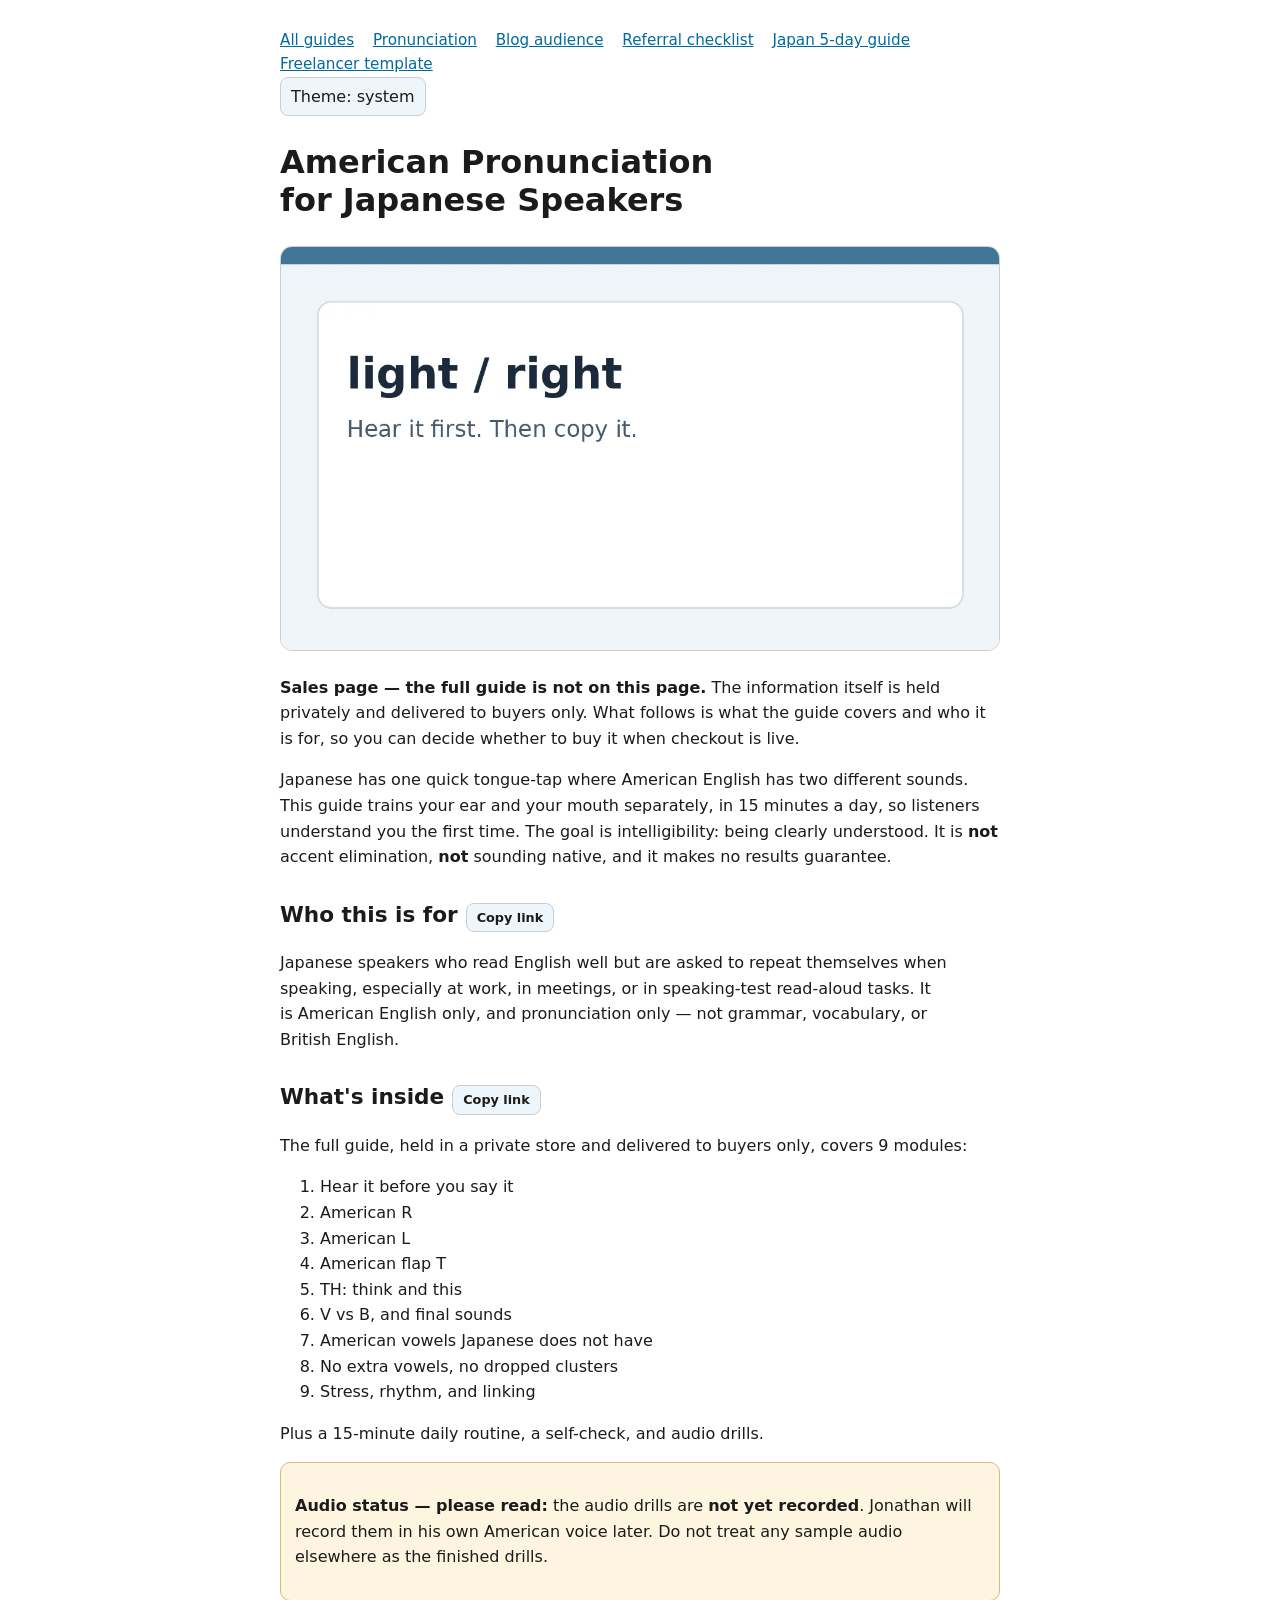
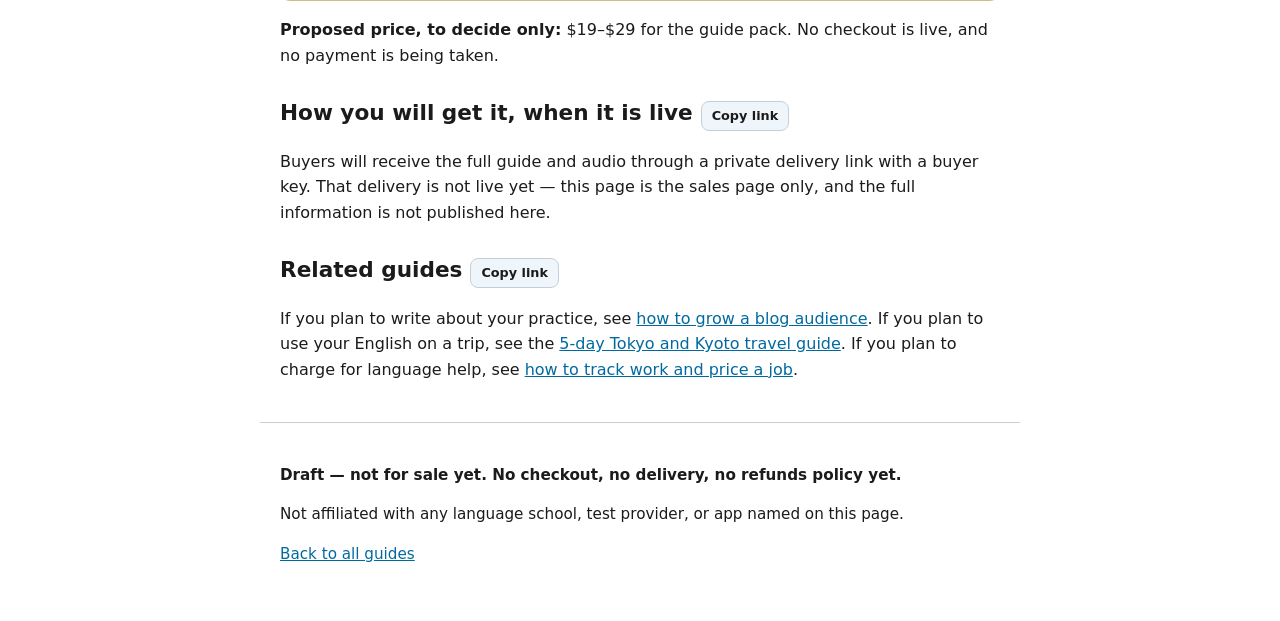
==== commit 0edb264f: "PageSpeed confirmed hero <img> is LCP on all 6 pages: add fetchpriority=high to heroes" ====
--- a/american-pronunciation-for-japanese-learners.html
+++ b/american-pronunciation-for-japanese-learners.html
@@ -49,7 +49,7 @@
 <main id="main">
 <article>
 <h1>American Pronunciation for Japanese Speakers</h1>
-<img class="hero" src="images/hero-pronunciation.webp" width="1200" height="675" alt="Two speech bubbles on a pale blue card showing the words light and right side by side for comparison" loading="eager">
+<img class="hero" fetchpriority="high" src="images/hero-pronunciation.webp" width="1200" height="675" alt="Two speech bubbles on a pale blue card showing the words light and right side by side for comparison" loading="eager">
 <p><strong>Sales page — the full guide is not on this page.</strong> The information itself is held privately and delivered to buyers only. What follows is what the guide covers and who it is for, so you can decide whether to buy it when checkout is live.</p>
 <p>Japanese has one quick tongue-tap where American English has two different sounds. This guide trains your ear and your mouth separately, in 15 minutes a day, so listeners understand you the first time. The goal is intelligibility: being clearly understood. It is <strong>not</strong> accent elimination, <strong>not</strong> sounding native, and it makes no results guarantee.</p>
 <h2>Who this is for</h2><p>Japanese speakers who read English well but are asked to repeat themselves when speaking, especially at work, in meetings, or in speaking-test read-aloud tasks. It is American English only, and pronunciation only — not grammar, vocabulary, or British English.</p>
